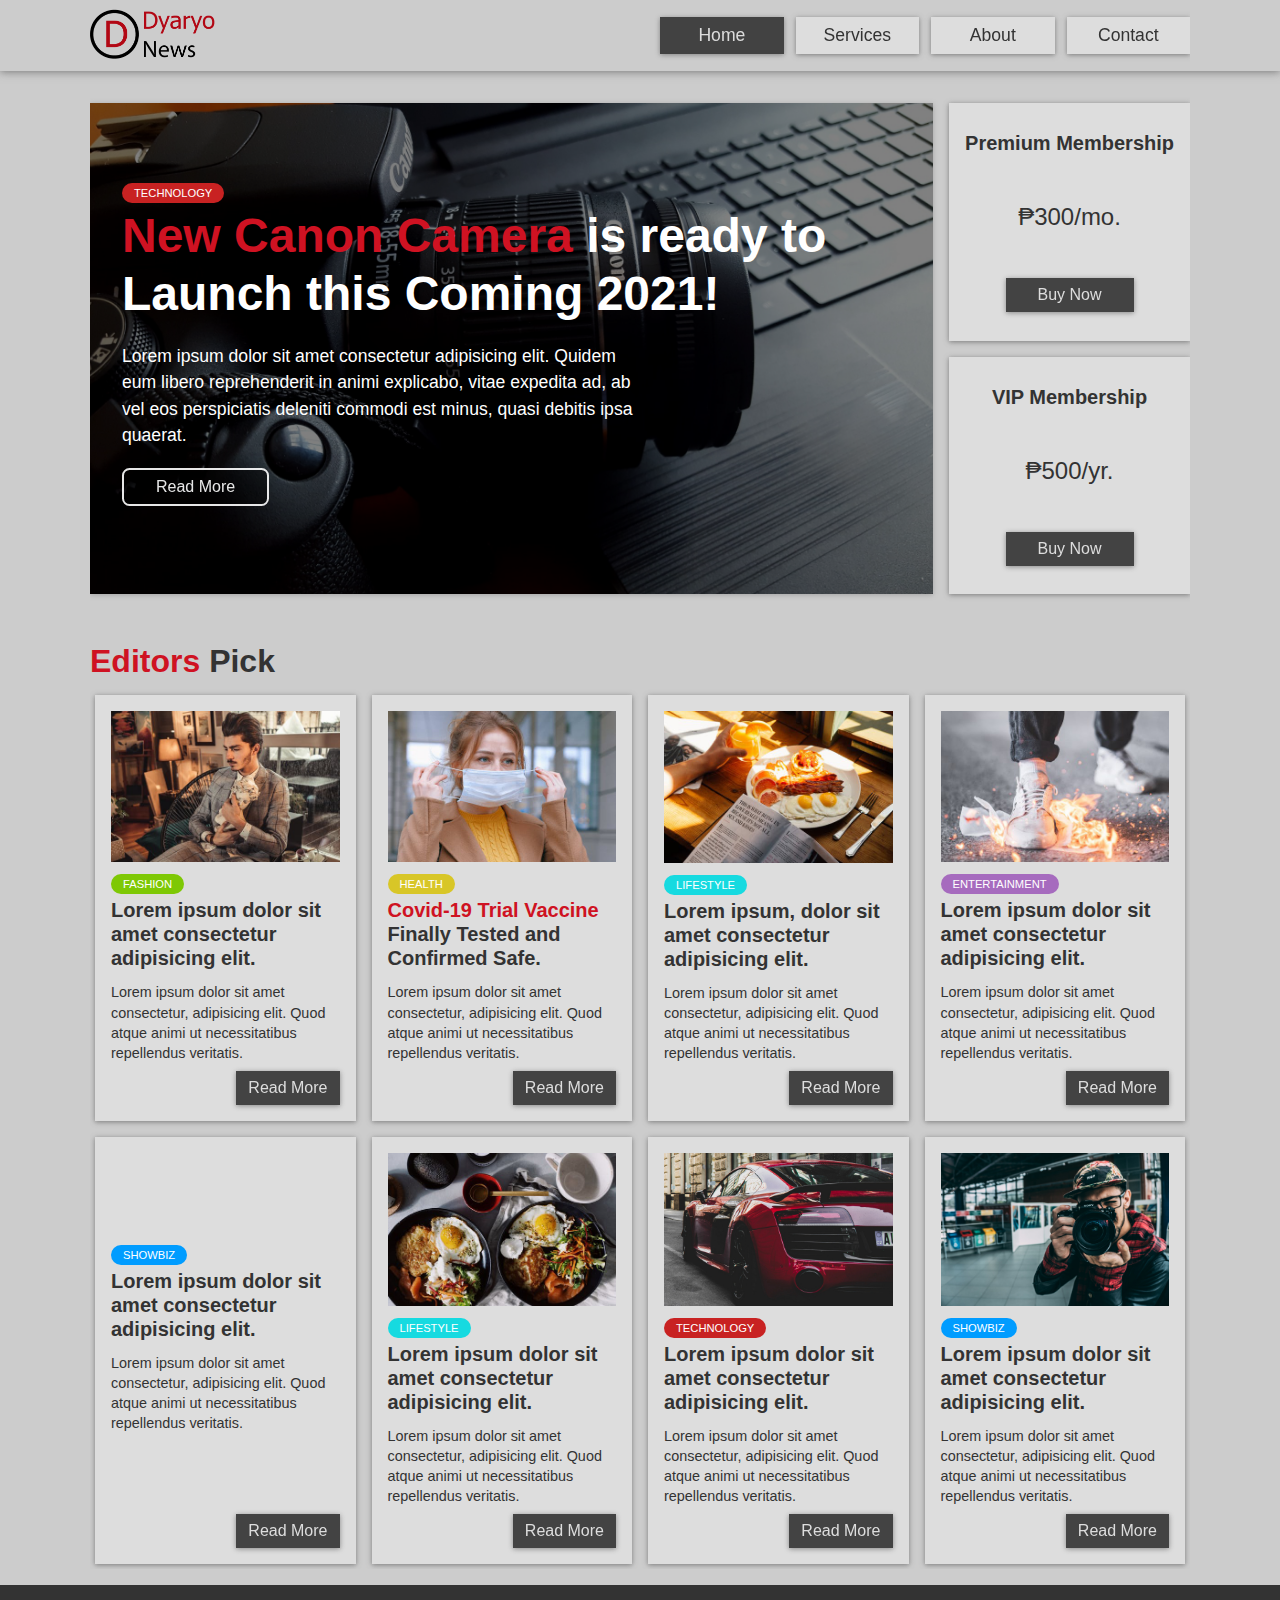
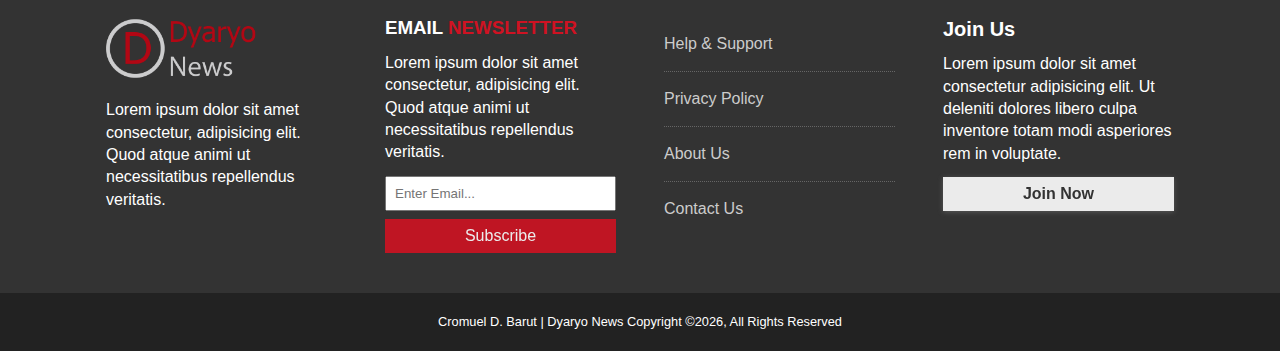
==== index.html @ 741b4751 "first commit" ====
<!DOCTYPE html>
<html lang="en">

<head>
    <meta charset="UTF-8">
    <meta name="viewport" content="width=device-width, initial-scale=1.0">
    <link rel="stylesheet" href="https://use.fontawesome.com/releases/v5.6.3/css/all.css"
        integrity="sha384-UHRtZLI+pbxtHCWp1t77Bi1L4ZtiqrqD80Kn4Z8NTSRyMA2Fd33n5dQ8lWUE00s/" crossorigin="anonymous">
    <link rel="stylesheet" href="./css/style.css">
    <link rel="stylesheet" media="screen and (max-width: 1100px)" href="./css/mobile.css">
    <title>Dyaryo News | Hottest News</title>
</head>

<body>

    <!-- NAVBAR -->
    <nav id="main-nav" class="py-1">
        <div class="container main-nav-container">
            <img id="logo" src="./img/logo/dyaryo_logo.png" alt="">
            <ul>
                <li>
                    <a class="current" href="index.html">Home</a>
                </li>
                <li>
                    <a href="#">Services</a>
                </li>
                <li>
                    <a href="about.html">About</a>
                </li>
                <li>
                    <a href="contact.html">Contact</a>
                </li>
            </ul>
            <!-- <div class="menu-wrapper">
                <input class="toggler" type="checkbox">
            </div> -->
            <div class="menu-wrapper">
                <input id="toggler" type="checkbox">
                <div class="hamburger">
                    <div></div>
                </div>
                <div class="menu">
                    <div>
                        <div>
                            <ul class="list">
                                <li>
                                    <a href="index.html">Home</a>
                                </li>
                                <li>
                                    <a href="#">Services</a>
                                </li>
                                <li>
                                    <a href="about.html">About</a>
                                </li>
                                <li>
                                    <a href="contact.html">Contact</a>
                                </li>
                            </ul>
                        </div>
                    </div>
                </div>
            </div>
        </div>
    </nav>

    <!-- HEADER -->
    <header id="header">
        <div class="container header-container py-2">
            <div class="showcase">
                <div class="showcase-container">
                    <div>
                        <div>
                            <div class="category category-tech">Technology</div>
                            <h1 class="l-heading"><span class="text-color">New Canon Camera </span> is ready to Launch
                                this Coming 2021!</h1>
                        </div>
                    </div>
                    <div>
                        <p class="text-lead">
                            Lorem ipsum dolor sit amet consectetur adipisicing elit. Quidem eum libero reprehenderit in
                            animi explicabo,
                            vitae expedita ad, ab vel eos perspiciatis deleniti commodi est minus, quasi debitis ipsa
                            quaerat.
                        </p>
                        <a href="article1.html" class="btn btn-light-outline">Read More</a>
                    </div>
                </div>
            </div>
            <div class="showcase-box showcase-box-a card">
                <h3 class="s-heading">Premium Membership</h3>
                <p class="price">&#8369;300/mo.</p>
                <a href="#" class="btn btn-dark">Buy Now</a>
            </div>
            <div class="showcase-box showcase-box-b card">
                <h3 class="s-heading">VIP Membership</h3>
                <p class="price">&#8369;500/yr.</p>
                <a href="#" class="btn btn-dark">Buy Now</a>
            </div>
        </div>
    </header>

    <!-- ARTICLES SECTION -->
    <section id="articles" class="py-1">
        <div class="container">
            <h2 class="m-heading"><span class="text-color">Editors</span> Pick</h2>
            <div class="articles-container">
                <!-- PORTRAIT -->
                <article class="article card">
                    <div>
                        <a href="article4.html">
                            <img src="./img/articles/fashion1.jpg" alt="">
                        </a>
                        <div class="category category-fashion">fashion</div>
                        <a href="article4.html">
                            <h3 class="headline">Lorem ipsum dolor sit amet consectetur adipisicing elit.</h3>
                        </a>
                        <p>
                            Lorem ipsum dolor sit amet consectetur, adipisicing elit. Quod atque animi ut necessitatibus
                            repellendus veritatis.
                        </p>
                    </div>
                    <a href="article4.html" class="btn btn-dark">Read More</a>
                </article>
                <article class="article card">
                    <div>
                        <a href="article3.html">
                            <img src="./img/articles/health1.jpg" alt="">
                        </a>
                        <div class="category category-health">health</div>
                        <a href="article3.html">
                            <h3 class="headline"><span class="text-color">Covid-19 Trial Vaccine</span> Finally Tested
                                and Confirmed Safe.</h3>
                        </a>
                        <p>
                            Lorem ipsum dolor sit amet consectetur, adipisicing elit. Quod atque animi ut necessitatibus
                            repellendus veritatis.
                        </p>
                    </div>
                    <a href="article3.html" class="btn btn-dark">Read More</a>
                </article>
                <article class="article card">
                    <div>
                        <a href="article5.html">
                            <img src="./img/articles/lifestyle1.jpg" alt="">
                        </a>
                        <div class="category category-lifestyle">lifestyle</div>
                        <a href="article5.html">
                            <h3 class="headline">Lorem ipsum, dolor sit amet consectetur adipisicing elit.</h3>
                        </a>
                        <p>
                            Lorem ipsum dolor sit amet consectetur, adipisicing elit. Quod atque animi ut necessitatibus
                            repellendus veritatis.
                        </p>
                    </div>
                    <a href="article5.html" class="btn btn-dark">Read More</a>
                </article>
                <article class="article card">
                    <div>
                        <a href="article6.html">
                            <img src="./img/articles/ent2.jpg" alt="">
                        </a>
                        <div class="category category-ent">Entertainment</div>
                        <a href="article6.html">
                            <h3 class="headline">Lorem ipsum dolor sit amet consectetur adipisicing elit.</h3>
                        </a>
                        <p>
                            Lorem ipsum dolor sit amet consectetur, adipisicing elit. Quod atque animi ut necessitatibus
                            repellendus veritatis.
                        </p>
                    </div>
                    <a href="article6.html" class="btn btn-dark">Read More</a>
                </article>
                <article class="article card">
                    <a href="article7.html">
                        <img src="./img/articles/showbiz1.jpg" alt="">
                    </a>
                    <div>
                        <div class="category category-showbiz">Showbiz</div>
                        <a href="article7.html">
                            <h3 class="headline">Lorem ipsum dolor sit amet consectetur adipisicing elit.</h3>
                        </a>
                        <p>
                            Lorem ipsum dolor sit amet consectetur, adipisicing elit. Quod atque animi ut necessitatibus
                            repellendus veritatis.
                        </p>
                    </div>
                    <a href="article7.html" class="btn btn-dark">Read More</a>
                </article>
                <article class="article card">
                    <div>
                        <a href="article8.html">
                            <img src="./img/articles/lifestyle2.jpg" alt="">
                        </a>
                        <div class="category category-lifestyle">lifestyle</div>
                        <a href="article8.html">
                            <h3 class="headline">Lorem ipsum dolor sit amet consectetur adipisicing elit.</h3>
                        </a>
                        <p>
                            Lorem ipsum dolor sit amet consectetur, adipisicing elit. Quod atque animi ut necessitatibus
                            repellendus veritatis.
                        </p>
                    </div>
                    <a href="article8.html" class="btn btn-dark">Read More</a>
                </article>
                <article class="article card">
                    <a href="article2.html">
                        <img src="./img/articles/tech2.jpg" alt="">
                    </a>
                    <div>
                        <div class="category category-tech">technology</div>
                        <a href="article2.html">
                            <h3 class="headline">Lorem ipsum dolor sit amet consectetur adipisicing elit.</h3>
                        </a>
                        <p>
                            Lorem ipsum dolor sit amet consectetur, adipisicing elit. Quod atque animi ut necessitatibus
                            repellendus veritatis.
                        </p>
                    </div>
                    <a href="article2.html" class="btn btn-dark">Read More</a>
                </article>
                <article class="article card">
                    <div>
                        <a href="article9.html">
                            <img src="./img/articles/showbiz2.jpg" alt="">
                        </a>
                        <div class="category category-showbiz">showbiz</div>
                        <a href="article9.html">
                            <h3 class="headline">Lorem ipsum dolor sit amet consectetur adipisicing elit.</h3>
                        </a>
                        <p>
                            Lorem ipsum dolor sit amet consectetur, adipisicing elit. Quod atque animi ut necessitatibus
                            repellendus veritatis.
                        </p>
                    </div>
                    <a href="article9.html" class="btn btn-dark">Read More</a>
                </article>
                <!-- <article class="article card">
                    <div>
                        <img src="./img/articles/ent3.jpg" alt="">
                        <div class="category category-ent">entertainment</div>
                        <h3 class="headline">Lorem ipsum dolor sit amet consectetur adipisicing elit.</h3>
                        <p>
                            Lorem ipsum dolor sit amet consectetur, adipisicing elit. Quod atque animi ut necessitatibus
                            repellendus veritatis.
                        </p>
                    </div>
                    <a href="#" class="btn btn-dark">Read More</a>
                </article> -->
                <!-- <article class="article card">
                    <div>
                        <img src="./img/articles/sports2.jpg" alt="">
                        <div class="category category-sports">sports</div>
                        <h3 class="headline">Lorem ipsum dolor sit amet consectetur adipisicing elit.</h3>
                        <p>
                            Lorem ipsum dolor sit amet consectetur, adipisicing elit. Quod atque animi ut necessitatibus
                            repellendus veritatis.
                        </p>
                    </div>
                    <a href="#" class="btn btn-dark">Read More</a>
                </article>
                <article class="article article-landscape article-landscape-a card">
                    <img src="./img/articles/ent4.jpg" alt="">
                    <div>
                        <div class="category category-ent">Entertainment</div>
                        <h3 class="headline">Lorem ipsum dolor sit amet consectetur adipisicing elit.</h3>
                        <p>
                            Lorem ipsum dolor sit amet consectetur, adipisicing elit. Quod atque animi ut necessitatibus
                            repellendus veritatis.
                        </p>
                    </div>
                    <a href="#" class="btn btn-dark">Read More</a>
                </article>
                <article class="article article-landscape article-landscape-b card">
                    <img src="./img/articles/showbiz3.jpg" alt="">
                    <div>
                        <div class="category category-showbiz">showbiz</div>
                        <h3 class="headline">Lorem ipsum dolor sit amet consectetur adipisicing elit.</h3>
                        <p>
                            Lorem ipsum dolor sit amet consectetur, adipisicing elit. Quod atque animi ut necessitatibus
                            repellendus veritatis.
                        </p>
                    </div>
                    <a href="#" class="btn btn-dark">Read More</a>
                </article> -->
                <!-- <article class="article card">
                    <div>
                        <img src="./img/articles/tech1.jpg" alt="">
                        <div class="category category-tech">technology</div>
                        <h3 class="headline">Lorem ipsum dolor sit amet consectetur adipisicing elit.</h3>
                        <p>
                            Lorem ipsum dolor sit amet consectetur, adipisicing elit. Quod atque animi ut necessitatibus
                            repellendus veritatis.
                        </p>
                    </div>
                    <a href="#" class="btn btn-dark">Read More</a>
                </article> -->
                <!-- <article class="article card">
                    <div>
                        <img src="./img/articles/showbiz2.jpg" alt="">
                        <div class="category category-showbiz">showbiz</div>
                        <h3 class="headline">Lorem ipsum dolor sit amet consectetur adipisicing elit.</h3>
                        <p>
                            Lorem ipsum dolor sit amet consectetur, adipisicing elit. Quod atque animi ut necessitatibus repellendus veritatis.
                        </p>
                    </div>
                    <a href="#" class="btn btn-dark">Read More</a>
                </article>
                <article class="article card">
                    <div>
                        <img src="./img/articles/ent1.jpg" alt="">
                        <div class="category category-ent">entertainment</div>
                        <h3 class="headline">Lorem ipsum dolor sit amet consectetur adipisicing elit.</h3>
                        <p>
                            Lorem ipsum dolor sit amet consectetur, adipisicing elit. Quod atque animi ut necessitatibus repellendus veritatis.
                        </p>
                    </div>
                    <a href="#" class="btn btn-dark">Read More</a>
                </article>
                <article class="article card">
                    <img src="./img/articles/lifestyle2.jpeg" alt="">
                    <div>
                        <div class="category category-lifestyle">lifestyle</div>
                        <h3 class="headline">Lorem ipsum dolor sit amet consectetur adipisicing elit.</h3>
                        <p>
                            Lorem ipsum dolor sit amet consectetur, adipisicing elit. Quod atque animi ut necessitatibus repellendus veritatis.
                        </p>
                    </div>
                    <a href="#" class="btn btn-dark">Read More</a>
                </article> -->
            </div>
        </div>
    </section>

    <footer id="main-footer" class="bg-dark py-1">
        <div class="container footer-container">
            <div>
                <img src="./img/logo/dyaryo_logo_light.png" alt="">
                <p>
                    Lorem ipsum dolor sit amet consectetur, adipisicing elit. Quod atque animi ut necessitatibus
                    repellendus veritatis.
                </p>
            </div>
            <div>
                <h3 class="headline">EMAIL <span class="text-color">NEWSLETTER</span></h3>
                <p>
                    Lorem ipsum dolor sit amet consectetur, adipisicing elit. Quod atque animi ut necessitatibus
                    repellendus veritatis.
                </p>
                <input type="email" placeholder="Enter Email...">
                <input class="btn btn-secondary btn-block" type="button" value="Subscribe">
            </div>
            <div>
                <ul class="list">
                    <li>
                        <a href="#">Help & Support</a>
                    </li>
                    <li>
                        <a href="#">Privacy Policy</a>
                    </li>
                    <li>
                        <a href="#">About Us</a>
                    </li>
                    <li>
                        <a href="#">Contact Us</a>
                    </li>
                </ul>
            </div>
            <div>
                <h3 class="s-heading">Join Us</h3>
                <p>
                    Lorem ipsum dolor sit amet consectetur adipisicing elit. Ut deleniti dolores libero culpa inventore
                    totam modi
                    asperiores rem in voluptate.
                </p>
                <div class="btn btn-light btn-block">Join Now</div>
            </div>
        </div>
    </footer>
    <div class="copyright-footer">
        <p>Cromuel D. Barut | Dyaryo News Copyright &copy;<span id="year"></span>, All Rights Reserved</p>
    </div>

    <!-- SCRIPT -->
    <script src="./js/main.js"></script>

</body>

</html>
---- css/style.css ----
/* VARIABLES */
:root {
    --primary-color: #ddd;
    --secondary-color: rgb(207, 18, 34);
    --light-color: #fff;
    --dark-color: #333;
    --bg-color: #ccc;
    --box-shadow: 0px 1px 5px rgba(104, 104, 104, 0.8);
    --transition-time: 0.3s;
    --max-width: 1100px;
    --menu-speed: 0.75s;
}
.category {
    --sports-color: #f99500;
	--ent-color: #a66bbe;
    --tech-color: rgb(200, 34, 34);
    --showbiz-color: #009cff;
    --fashion-color: #7ec805;
    --health-color: rgb(216, 198, 39);
    --lifestyle-color: #16dae0;
}

/* RESET */
* {
    margin: 0;
    padding: 0;
    box-sizing: border-box;
}
html {
    font-family: Arial, Helvetica, sans-serif;
}
body {
    background: var(--bg-color);
    color: var(--dark-color);
}
h1, h2, h3, h4, h5, h6 {
    font-family: 'Segoe UI', Tahoma, Geneva, Verdana, sans-serif;
    margin-bottom: 0.55rem;
    line-height: 1.2;
}
p {
    font-family: Verdana, Geneva, Tahoma, sans-serif;
    margin: 0.75rem 0;
    line-height: 1.4;
}
a {
    color: var(--dark-color);
    text-decoration: none;
}
ul {
    list-style: none;
}
img {
    width: 100%;
}

/* UTILITY CLASSES */
.container {
    max-width: var(--max-width);
    margin: 0 auto;
    overflow: hidden;
}
.bg-primary {
    background: var(--primary-color);
    color: var(--dark-color);
}
.bg-secondary {
    background: var(--secondary-color);
    color: var(--dark-color);
}
.bg-light {
    background: var(--light-color);
    color: var(--dark-color);
}
.bg-dark {
    background: var(--dark-color) !important;
    color: var(--light-color) !important;
}
.py-1 { padding: 1rem 0; }
.py-2 { padding: 2rem 0; }
.py-3 { padding: 3rem 0; }
.category {
    display: inline-block;
    padding: 0.25rem 0.75rem;
    border-radius: 15px;
    text-transform: uppercase;
    font-size: 0.7rem;
    text-align: center;
    color: var(--light-color);
    margin-bottom: 0.25rem;
}
.category-tech {
    background: var(--tech-color);
}
.category-ent {
    background: var(--ent-color);
}
.category-sports {
    background: var(--sports-color);
}
.category-showbiz {
    background: var(--showbiz-color);
}
.category-fashion {
    background: var(--fashion-color);
}
.category-health {
    background: var(--health-color);
}
.category-lifestyle {
    background: var(--lifestyle-color);
}
.l-heading { font-size: 3rem; }
.m-heading { font-size: 2rem; }
.s-heading { font-size: 1.25rem; }
.text-lead {
    font-size: 1.1rem;
    line-height: 1.5;
}
.btn {
    display: inline-block;
    padding: 0.5rem 2rem;
    margin: 0.5rem 0;
    text-align: center;
    border: none;
    outline: none;
    cursor: pointer;
    transition: background var(--transition-time) ease,
                opacity var(--transition-time) ease,
                color var(--transition-time) ease;
    opacity: 0.9;
    text-align: center;
    font-size: 1rem;
}
.btn-secondary {
    background: var(--secondary-color);
    color: var(--light-color);
}
.btn-light {
    background: var(--light-color);
    color: var(--dark-color);
    font-weight: bold;
    box-shadow: var(--box-shadow);
    /* transition: box-shabow var(--transition-time) ease; */
}
.btn-dark {
    background: var(--dark-color);
    color: var(--primary-color);
    box-shadow: var(--box-shadow);
}
.btn-light-outline {
    background: rgba(0, 0, 0, 0.5);
    color: var(--light-color);
    border-radius: 7.5px;
    border: 2px solid var(--light-color);
}
.btn-block {
    display: block;
    width: 100%;
}
.btn:hover {
    opacity: 1;
}
.btn-light:hover {
    box-shadow: 0px 1px 5px #fff;
}
.btn-dark:hover {
    color: var(--light-color);
}
.btn-light-outline:hover {
    background: var(--light-color);
    color: var(--dark-color);
}
.card {
    padding: 1rem;
    background: var(--primary-color);
    color: var(--dark-color);
    box-shadow: var(--box-shadow);
}
.card > *:last-child {
    margin-bottom: 0px;
}
.list li {
    /* padding: 0.625rem 0; */
    border-bottom: 1px dotted #666;
}
.list li:last-child {
    border: none;
}
.list li a {
    display: block;
    color: var(--bg-color) !important;
    padding: 0.625rem 0;
}
.list li a:hover {
    color: var(--light-color) !important;
}
.text-color {
    color: var(--secondary-color);
}
.page-container {
    display: grid;
    grid-template-columns: 26fr 12fr;
    grid-gap: 1rem;
    grid-template-areas:
        'article categories'
        'article membership-a'
        'article membership-b'
        'article newsletter'
        'article join';
    align-items: flex-start;
    padding: 5px;
}
.page-container #page-logo {
    width: 180px;
    display: block;
    margin: 0 auto 1rem auto;
}
.page-container .img-article {
    margin-bottom: 0.5rem;
}
.page-container .categories .list a:hover {
    transition: all var(--transition-time) ease;
    text-shadow: 0px 0px 4px rgba(255, 255, 255, 0.8);
}
.page-container .categories .list li:hover i {
    transition: all var(--transition-time) ease;
    transform: rotate(360deg);
}
.page-container .article {
    grid-area: article;
}
.page-container .categories {
    grid-area: categories;
}
.page-container .membership-a {
    grid-area: membership-a;
}
.page-container .membership-b {
    grid-area: membership-b;
}
.page-container .newsletter {
    grid-area: newsletter;
}
.page-container .join {
    grid-area: join;
}
.membership {
    text-align: center;
}
.membership > * {
    margin-bottom: 1.5rem;
}
.meta {
    background: var(--bg-color);
    display: flex;
    justify-content: space-between;
    align-items: center;
    padding: 0.5rem;
    margin-bottom: 1rem;
}
.meta .author {
    display: flex;
    align-items: center;
    font-size: 0.8rem;
}
.meta .author > div {
    margin-left: 0.5rem;
}

/* NAVBAR */
#main-nav {
    background: rgba(204, 204, 204, 0.925);
    box-shadow: 0px 1px 8px rgba(104, 104, 104, 0.8);
    z-index: 2;
    position: sticky;
    top: 0;
    padding: 0.5rem 2rem;
}
#main-nav .main-nav-container {
    display: flex;
    justify-content: space-between;
    align-items: center;
    padding: 0;
    position: relative;
}
#main-nav .main-nav-container #logo {
    width: 125px;
}
#main-nav .main-nav-container > ul {
    display: grid;
    grid-template-columns: repeat(4, 1fr);
    justify-content: center;
    align-items: center;
    text-align: center;
    grid-column-gap: 0.75rem;
}
#main-nav .main-nav-container > ul li a {
    display: block;
    background: var(--primary-color);
    padding: 0.5rem 1.75rem;
    box-shadow: var(--box-shadow);
    font-size: 1.1rem;
    transition: background var(--transition-time) ease,
                opacity var(--transition-time) ease;
}
#main-nav .main-nav-container > ul li a.current {
    background: var(--dark-color);
    color: var(--primary-color);
    opacity: 0.9;
}
#main-nav .main-nav-container > ul li a:hover {
    background: var(--dark-color);
    color: var(--light-color);
    cursor: pointer;
    opacity: 1;
}
/* hamburger menu */
#main-nav .menu-wrapper {
    z-index: 4;
    display: none;
    position: relative;
}
#main-nav .menu-wrapper #toggler {
    position: absolute;
    top: 50%;
    transform: translateY(-50%);
    right: 0;
    width: 40px;
    height: 40px;
    z-index: 5;
    cursor: pointer;
    opacity: 0;
}
#main-nav .menu-wrapper .hamburger {
    position: absolute;
    top: 50%;
    transform: translateY(-50%);
    right: 0;
    background: var(--dark-color);
    width: 40px;
    height: 40px;
    z-index: 4;
    padding: 0.5rem;
    display: flex;
    justify-content: center;
    align-items: center;
}
#main-nav .menu-wrapper .hamburger > div {
    position: relative;
    flex: none;
    background: var(--light-color);
    width: 100%;
    height: 2px;
    display: flex;
    justify-content: center;
    align-items: center;
    transition: all 0.4s ease;
}
#main-nav .menu-wrapper .hamburger > div::before,
#main-nav .menu-wrapper .hamburger > div::after {
    content: '';
    position: absolute;
    background: inherit;
    z-index: 1;
    width: 100%;
    height: 2px;
    top: -9px;
}
#main-nav .menu-wrapper .hamburger > div::after {
    top: 9px;
}
/* hamburger animation */
#main-nav .menu-wrapper #toggler:checked + .hamburger > div {
    transform: rotate(135deg);
}
#main-nav .menu-wrapper #toggler:checked + .hamburger > div::before,
#main-nav .menu-wrapper #toggler:checked + .hamburger > div::after {
    top: 0;
    transform: rotate(90deg);
}
#main-nav .menu-wrapper #toggler:checked:hover + .hamburger > div {
    transform: rotate(225deg);
}

/* show menu */
#main-nav .menu-wrapper #toggler:checked ~ .menu {
    visibility: visible;
}
#main-nav .menu-wrapper #toggler:checked ~ .menu > div {
    transform: scale(1);
    transition-duration: var(--menu-speed);
}
#main-nav .menu-wrapper #toggler:checked ~ .menu > div > div {
    opacity: 1;
    transition: opacity 0.4s ease 0.4s;
}
#main-nav .menu-wrapper .menu {
    position: fixed;
    top: 0;
    right: 0;
    width: 100%;
    height: 100%;
    visibility: hidden;
    display: flex;
    justify-content: center;
    align-items: center;
}

#main-nav .menu-wrapper .menu > div {
    background: rgba(0, 0, 0, 0.85);
    border-radius: 50%;
    width: 198vw;
    height: 198vw;
    display: flex;
    flex: none;
    align-items: center;
    justify-content: center;
    transform: scale(0);
    transition: all 0.4s ease;
}
#main-nav .menu-wrapper .menu > div > div {
    text-align: center;
    max-width: 90vw;
    max-height: 100vh;
    opacity: 0;
    transition: opacity 0.4s ease;
}
#main-nav .menu-wrapper .menu ul {
    text-align: center;
}
#main-nav .menu-wrapper .menu ul li {
    padding: 1rem 0;
}
#main-nav .menu-wrapper .menu ul li a {
    color: var(--primary-color);
    font-size: 1.5rem;
    font-weight: bold;
    cursor: pointer;
    transition: color 0.4s ease;
}
#main-nav .menu-wrapper .menu ul li a:hover {
    color: var(--secondary-color) !important;
}

/* SHOWCASE */
#header {
    display: flex;
    justify-content: center;
}
#header .header-container {
    display: grid;
    grid-template-areas:
        'showcase showcase showcase-box-a'
        'showcase showcase showcase-box-b';
    grid-gap: 1rem;
}
#header .showcase {
    grid-area: showcase;
    background: #000;
    position: relative;
    display: grid;
    padding: 5rem 2rem;
}
#header .showcase::before {
    content: '';
    background: url('../img/featured.jpg')
        no-repeat
        center
        center/cover;
    position: absolute;
    left: 0;
    top: 0;
    width: 100%;
    height: 100%;
    opacity: 0.5;
    box-shadow: var(--box-shadow);
    filter: blur(0px);
    transition: all var(--transition-time);
}
#header .showcase:hover::before {
    filter: blur(3px);
}
#header .showcase-container {
    z-index: 1;
    color: var(--light-color);
    display: grid;
    justify-content: center;
    align-items: flex-start;
    grid-template-columns: repeat(3, 1fr);
}
#header .showcase .showcase-container > div:first-child {
    grid-column: 1 / span 3;
    display: flex;
    justify-content: flex-end;
    align-items: flex-end;
}
#header .showcase .showcase-container > div:last-child {
    grid-column: 1 / span 2;
}
#header .showcase-box {
    background: var(--primary-color);
    color: var(--dark-color);
    box-shadow: var(--box-shadow);
    display: grid;
    justify-items: center;
    align-items: center;
}
#header .showcase-box .price {
    font-size: 1.5rem;
}
#header .showcase-box.showcase-box-a {
    grid-area: showcase-box-a;
}
#header .showcase-box.showcase-box-b {
    grid-area: showcase-box-b;
}

/* ARTICLES SECTION */
#articles {
    padding-right: 2rem;
    padding-left: 2rem;
}
#articles .articles-container {
    display: grid;
    grid-template-columns: repeat(4, 1fr);
    grid-gap: 1rem;
    padding: 5px;
}
#articles .articles-container .article {
    display: flex;
    flex-direction: column;
    justify-content: space-between;
}
#articles .container .article img {
    margin-bottom: 0.5rem;
}
#articles .articles-container .headline {
    font-size: 1.25rem;
}
#articles .articles-container .article p {
    font-size: 0.9rem;
}
#articles .articles-container .article .btn {
    padding: 0.5rem 0.75rem;
    /* justify-self: flex-end; */
    /* justify-self: ; */
    margin-top: 0.5rem;
    align-self: flex-end;
}
#articles .articles-container .article > div > *:last-child {
    margin-bottom: 0px;
}

/* FOOTER */
#main-footer {
    color: var(--bg-color);
    padding: 1rem 2rem;

}
#main-footer .footer-container {
    display: grid;
    grid-template-columns: repeat(4, 1fr);
    grid-gap: 1rem;
    /* padding: 0rem 2rem; */
}
#main-footer .footer-container > div {
    padding: 1rem;
}
#main-footer .footer-container img {
    width: 150px;
}
#main-footer .footer-container input[type='email'] {
    display: block;
    padding: 0.5rem;
    width: 100%;
}
#main-footer .footer-container .list li {
    padding: 0.5rem 0;
}
#main-footer .footer-container .list a {
    color: var(--bg-color) !important;
    transition: all var(--transition-time) ease;
}
#main-footer .footer-container .list a:hover {
    text-shadow: 0px 0px 4px rgba(255, 255, 255, 0.8);
}

#main-footer .footer-container .list a:hover {
    color: #fff !important;
}
.copyright-footer {
    color: #fff;
    /* grid-column: 1 / span 4; */
    background: #222;
    font-size: 0.8rem;
    padding: 0.5rem 1rem;
    text-align: center;
}

/* CONTACT PAGE */
#main-contact .cell {
    margin-bottom: 1rem;
}
#main-contact .cell:last-child {
    margin: 0;
}
#main-contact .cell:last-child .btn {
    margin-bottom: 0;
}
#main-contact label {
    display: block;
    margin-bottom: 3px;
}
#main-contact input:not([type='submit']),
#main-contact #message {
    display: block;
    width: 100%;
    padding: 0.5rem;
    font-size: 0.85rem;
    font-family: Verdana, Geneva, Tahoma, sans-serif;
}
#main-contact #message {
    height: 10rem;
}
---- css/mobile.css ----
/* AVERAGE SCREEN DESIGN */
#header {
    padding-right: 1rem;
}
#header .showcase {
    padding: 6rem 2rem;
}
#articles {
    padding-right: 1rem;
    padding-left: 1rem;
}
#main-footer {
    padding-right: 1rem;
    padding-left: 1rem;
}
/* INDIVIDUAL ARTICLE */
#main-about,
#main-contact,
#main-article {
    padding: 1rem;
}


/* IPAD / TABLET DESIGN */
@media only screen and (max-width: 768px) {
    /* UTILITY CLASSES */
    .page-container {
        grid-template-columns: 28fr 13fr;
    }
    .meta {
        background: var(--bg-color);
        display: flex;
        justify-content: space-between;
        align-items: center;
        padding: 0.5rem 1rem;
        margin-bottom: 1rem;
    }
    .meta .author {
        align-items: center;
    }
    .meta .author > div {
        display: flex;
        flex-direction: column;
        margin-left: 1rem;
    }

    /* NAVBAR */
    #main-nav {
        padding: 1rem 1rem;
    }
    #main-nav .main-nav-container #logo {
        width: 100px;
    }

    /* TO SHOW HAMBURGER AND HIDE MENUS */
    #main-nav .main-nav-container > ul {
        display: none;
    }
    #main-nav .menu-wrapper {
        display: block;
    }
    
    /* HEADER */
    #header {
        padding-right: 0;
    }
    #header .header-container {
        grid-template-areas:
            'showcase showcase'
            'showcase showcase'
            'showcase-box-a showcase-box-b';
        padding: 0;
    }
    #header .showcase-box.showcase-box-a {
        margin-left: 2rem;
    }
    #header .showcase-box.showcase-box-b {
        margin-right: 2rem;
    }
    
    /* ARTICLES */
    #articles {
        padding-right: 1rem;
        padding-left: 1rem;
    }
    #articles .articles-container {
        grid-template-columns: repeat(3, 1fr);
    }

    /* FOOTER */
    #main-footer .footer-container {
        grid-template-columns: repeat(2, 1fr);
    }
    #main-footer .footer-container > *:last-child {
        grid-column: 1 / span 2;
    }
    #main-footer .footer-container > *:first-child,
    #main-footer .footer-container > *:nth-child(2) {
        border-bottom: 1px dotted #999;
    }
    #main-footer .footer-container .list li {
        padding: 0.25rem 0;
    }
}

/* PHONE DESIGN */
@media only screen and (max-width: 500px) {
    /* UTILITY CLASSES */
    .page-container {
        grid-template-columns: 1fr;
        grid-template-areas:
            'article'
            'categories'
            'membership-a'
            'membership-b'
            'newsletter'
            'join';
    }
    .page-container .article {
        grid-column: 1;
    }

    #main-nav {
        padding: 0.5rem 1rem;
    }
    #main-nav .main-nav-container {
        justify-content: space-between;
        flex-direction: row;
    }

    #header .header-container {
        grid-template-areas:
            'showcase'
            'showcasee'
            'showcase-box-a'
            'showcase-box-b';
    }
    #header .showcase {
        height: 94vh;
        padding: 2rem 1.5rem;
        align-items: center;
    }
    #header .header-container > div .l-heading {
        font-size: 2.25rem;
    }
    #header .header-container > div .text-lead {
        font-size: 1rem;
    }
    #header .showcase .showcase-container > div:last-child {
        grid-column: 1 / span 3;
    }
    #header .showcase-box {
        text-align: center;
        margin: 0 1rem !important;
    }
    #header .showcase-box .price {
        font-size: 1rem;
    }

    #articles {
        padding-top: 2rem;
        padding-bottom: 2rem;
    }
    #articles .articles-container {
        grid-template-columns: 1fr;
        align-items: flex-start;
    }
    #articles .articles-container .article-landscape-a {
        grid-column: 1;
    }
    #articles .articles-container .article-landscape-b {
        grid-column: 1;
    }

    #main-footer .footer-container {
        grid-template-columns: 1fr;
    }
    #main-footer .footer-container div > img {
        width: 225px;
        display: block;
        margin: 0rem auto 1rem auto;
    }
    #main-footer .footer-container > *:last-child {
        grid-column: 1;
    }
    #main-footer .footer-container > *:nth-child(3) {
        border-bottom: 1px dotted #999;
    }

    /* CONTACT PAGE */
    #main-contact #logo {
        width: 130px !important;
    }
    #main-contact .cell:last-child .btn {
        display: block;
        width: 100%;
    }

    /* INDIVIDUAL ARTICLE */
    #main-about,
    #main-contact,
    #main-article {
        padding-right: 1rem;
        padding-left: 1rem;
    }
}
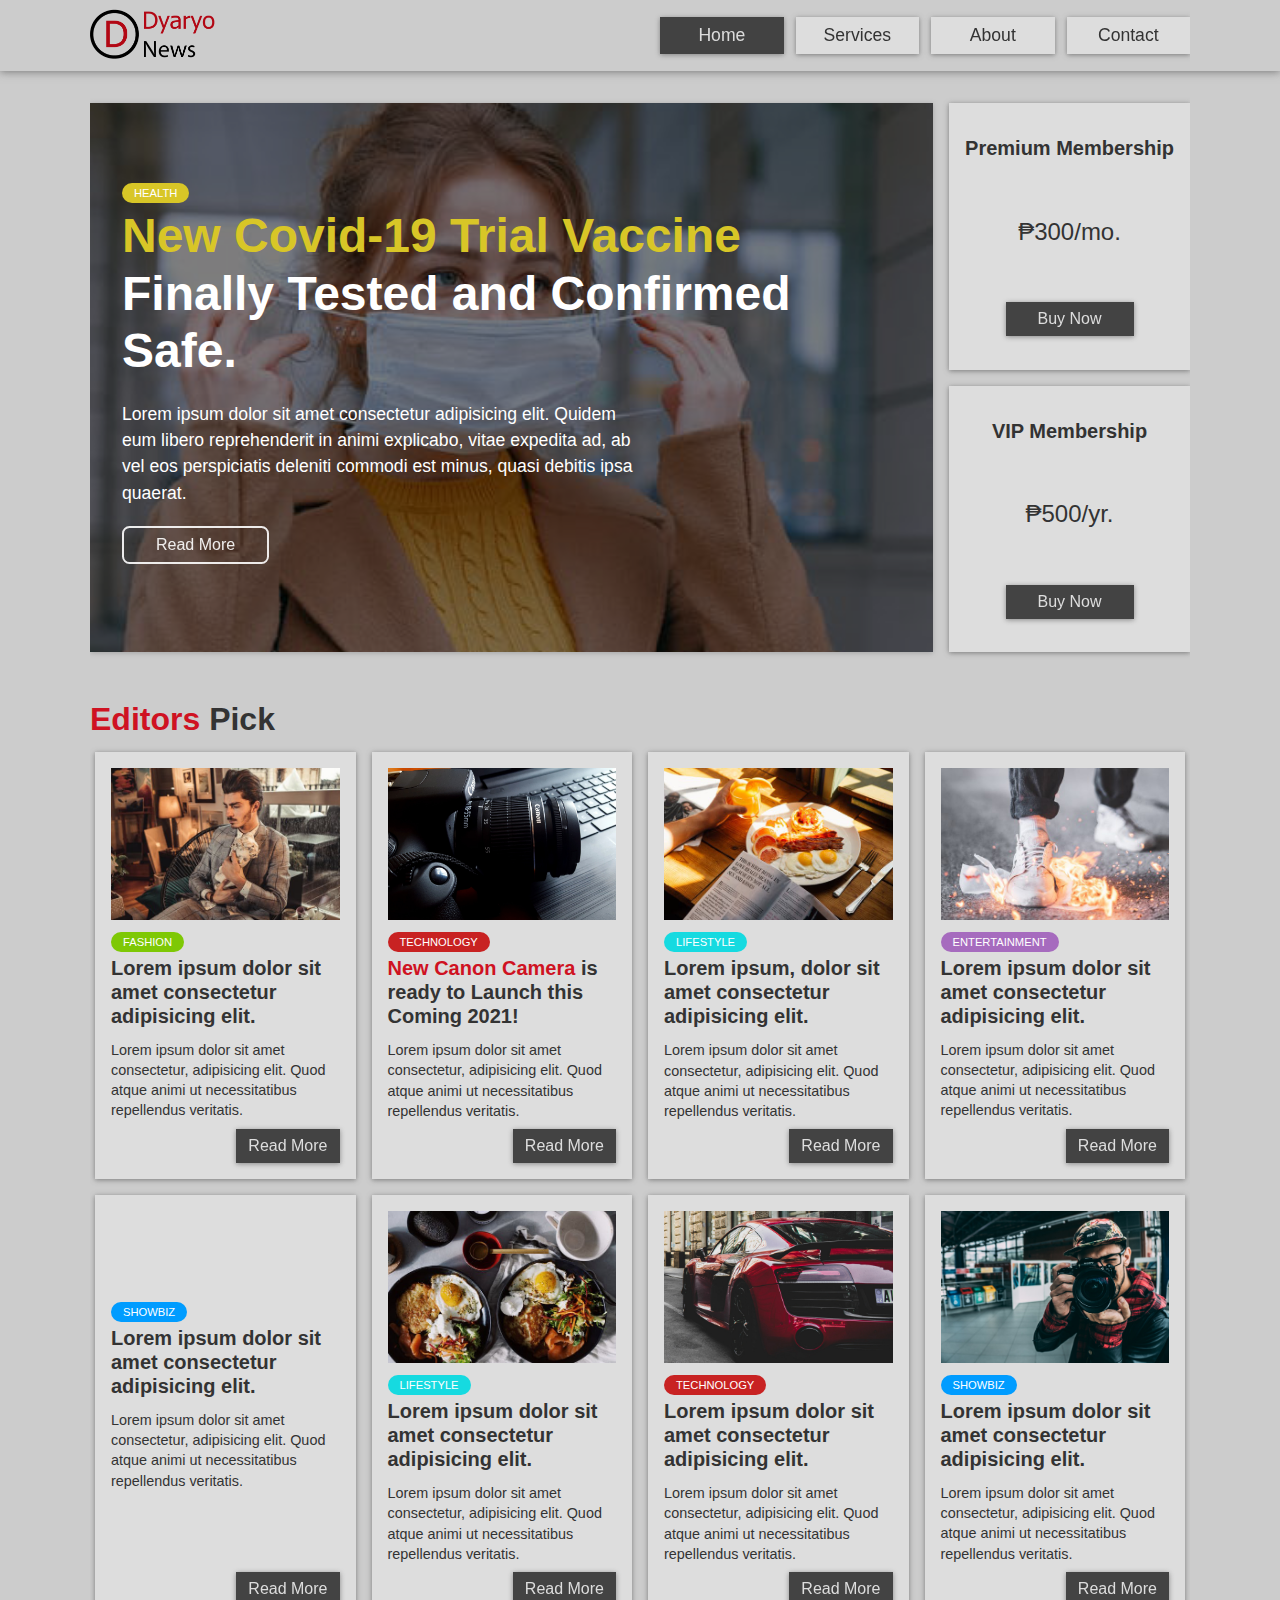
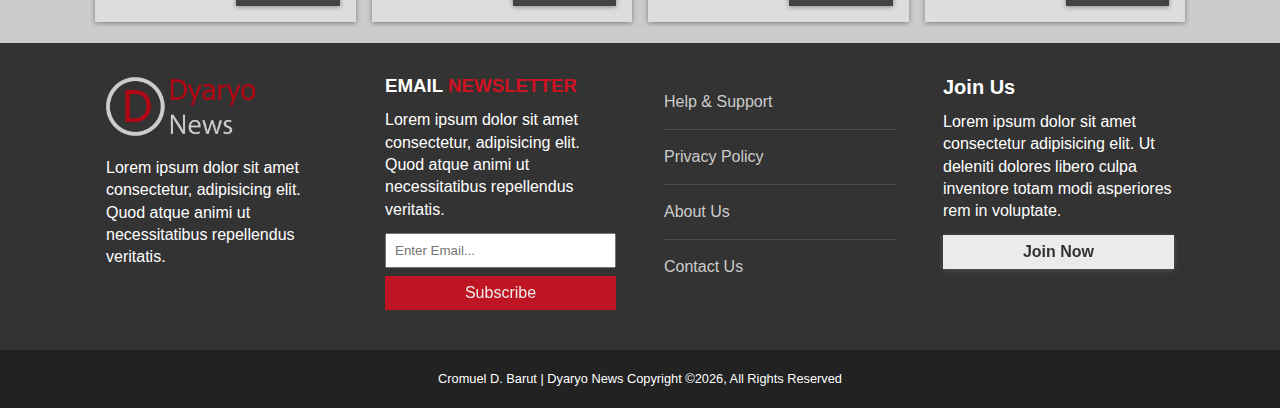
==== commit 581fdcd6: "adjusted showcase" ====
--- a/index.html
+++ b/index.html
@@ -70,9 +70,10 @@
                 <div class="showcase-container">
                     <div>
                         <div>
-                            <div class="category category-tech">Technology</div>
-                            <h1 class="l-heading"><span class="text-color">New Canon Camera </span> is ready to Launch
-                                this Coming 2021!</h1>
+                            <div class="category category-health">health</div>
+                            <h1 class="l-heading"><span class="text-tertiary">New Covid-19 Trial Vaccine</span> Finally
+                                Tested
+                                and Confirmed Safe.</h1>
                         </div>
                     </div>
                     <div>
@@ -82,7 +83,7 @@
                             vitae expedita ad, ab vel eos perspiciatis deleniti commodi est minus, quasi debitis ipsa
                             quaerat.
                         </p>
-                        <a href="article1.html" class="btn btn-light-outline">Read More</a>
+                        <a href="article3.html" class="btn btn-light-outline">Read More</a>
                     </div>
                 </div>
             </div>
@@ -123,20 +124,20 @@
                 </article>
                 <article class="article card">
                     <div>
-                        <a href="article3.html">
-                            <img src="./img/articles/health1.jpg" alt="">
-                        </a>
-                        <div class="category category-health">health</div>
-                        <a href="article3.html">
-                            <h3 class="headline"><span class="text-color">Covid-19 Trial Vaccine</span> Finally Tested
-                                and Confirmed Safe.</h3>
-                        </a>
-                        <p>
-                            Lorem ipsum dolor sit amet consectetur, adipisicing elit. Quod atque animi ut necessitatibus
-                            repellendus veritatis.
-                        </p>
-                    </div>
-                    <a href="article3.html" class="btn btn-dark">Read More</a>
+                        <a href="article1.html">
+                            <img src="./img/articles/tech4.jpg" alt="">
+                        </a>
+                        <div class="category category-tech">technology</div>
+                        <a href="article1.html">
+                            <h3 class="headline"><span class="text-color">New Canon Camera </span> is ready to Launch
+                                this Coming 2021!</h3>
+                        </a>
+                        <p>
+                            Lorem ipsum dolor sit amet consectetur, adipisicing elit. Quod atque animi ut necessitatibus
+                            repellendus veritatis.
+                        </p>
+                    </div>
+                    <a href="article1.html" class="btn btn-dark">Read More</a>
                 </article>
                 <article class="article card">
                     <div>
--- a/css/style.css
+++ b/css/style.css
@@ -2,6 +2,7 @@
 :root {
     --primary-color: #ddd;
     --secondary-color: rgb(207, 18, 34);
+    --tertiary-color: rgb(216, 198, 39);
     --light-color: #fff;
     --dark-color: #333;
     --bg-color: #ccc;
@@ -149,7 +150,8 @@
     box-shadow: var(--box-shadow);
 }
 .btn-light-outline {
-    background: rgba(0, 0, 0, 0.5);
+    /* background: rgba(0, 0, 0, 0.5); */
+    background: transparent;
     color: var(--light-color);
     border-radius: 7.5px;
     border: 2px solid var(--light-color);
@@ -197,6 +199,9 @@
 }
 .text-color {
     color: var(--secondary-color);
+}
+.text-tertiary {
+    color: var(--tertiary-color);
 }
 .page-container {
     display: grid;
@@ -464,7 +469,7 @@
 }
 #header .showcase::before {
     content: '';
-    background: url('../img/featured.jpg')
+    background: url('../img/articles/health1.jpg')
         no-repeat
         center
         center/cover;
@@ -479,7 +484,7 @@
     transition: all var(--transition-time);
 }
 #header .showcase:hover::before {
-    filter: blur(3px);
+    filter: blur(2px);
 }
 #header .showcase-container {
     z-index: 1;
